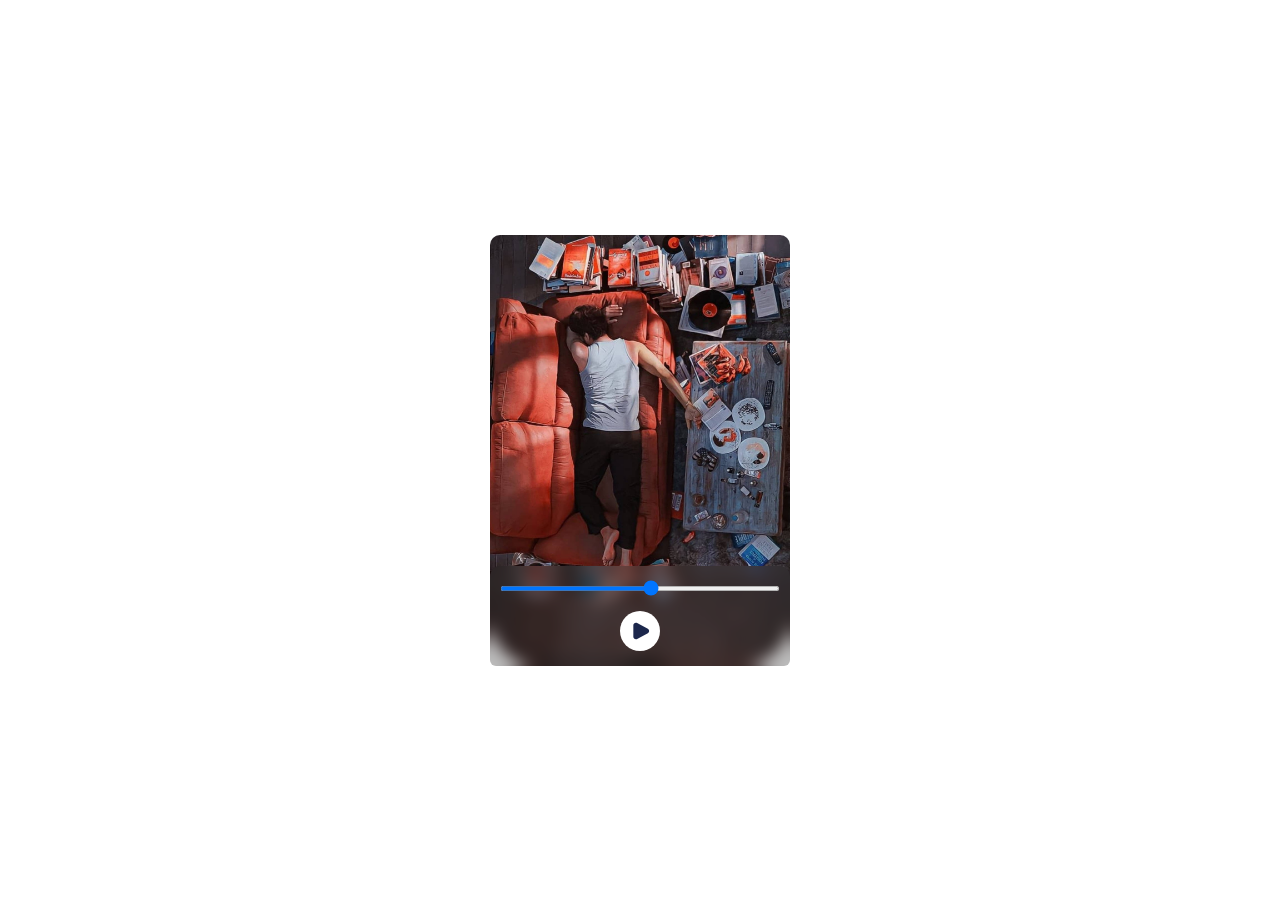
==== index.html @ 4046c6de "first commit" ====
<!DOCTYPE html>
<html lang="en">

<head>
    <meta charset="UTF-8">
    <meta name="viewport" content="width=device-width, initial-scale=1.0">
    <title>Music Player</title>
    <link rel="stylesheet" href="style.css">
</head>

<body>
    <audio src="audio/master.mp3" id="music" controls></audio>
    <div class="main">
        <div class="imgDiv">
            <img src="img/master.jpg" alt="">
        </div>
        <div class="player">
            <input id="audioControls" type="range">
            <div onclick="playMusic()" id="play_svg">
                <svg viewBox="0 0 24 24" fill="none" xmlns="http://www.w3.org/2000/svg" class="pp_svg">
                    <g id="SVGRepo_bgCarrier" stroke-width="0"></g>
                    <g id="SVGRepo_tracerCarrier" stroke-linecap="round" stroke-linejoin="round"></g>
                    <g id="SVGRepo_iconCarrier">
                        <path
                            d="M21.4086 9.35258C23.5305 10.5065 23.5305 13.4935 21.4086 14.6474L8.59662 21.6145C6.53435 22.736 4 21.2763 4 18.9671L4 5.0329C4 2.72368 6.53435 1.26402 8.59661 2.38548L21.4086 9.35258Z"
                            fill="#1C274C"></path>
                    </g>
                </svg>
            </div>
            <div onclick="pauseMusic()" id="pause_svg">
                <svg viewBox="0 0 24 24" fill="none" xmlns="http://www.w3.org/2000/svg" class="pp_svg">
                    <g id="SVGRepo_bgCarrier" stroke-width="0"></g>
                    <g id="SVGRepo_tracerCarrier" stroke-linecap="round" stroke-linejoin="round"></g>
                    <g id="SVGRepo_iconCarrier">
                        <path
                            d="M2 6C2 4.11438 2 3.17157 2.58579 2.58579C3.17157 2 4.11438 2 6 2C7.88562 2 8.82843 2 9.41421 2.58579C10 3.17157 10 4.11438 10 6V18C10 19.8856 10 20.8284 9.41421 21.4142C8.82843 22 7.88562 22 6 22C4.11438 22 3.17157 22 2.58579 21.4142C2 20.8284 2 19.8856 2 18V6Z"
                            fill="#1C274C"></path>
                        <path opacity="0.5"
                            d="M14 6C14 4.11438 14 3.17157 14.5858 2.58579C15.1716 2 16.1144 2 18 2C19.8856 2 20.8284 2 21.4142 2.58579C22 3.17157 22 4.11438 22 6V18C22 19.8856 22 20.8284 21.4142 21.4142C20.8284 22 19.8856 22 18 22C16.1144 22 15.1716 22 14.5858 21.4142C14 20.8284 14 19.8856 14 18V6Z"
                            fill="#1C274C"></path>
                    </g>
                </svg>
            </div>
        </div>
    </div>
</body>
<script src="script.js"></script>

</html>
---- style.css ----
body {
    padding: 0;
    margin: 0;
    height: 100vh;
    display: flex;
    justify-content: center;
    align-items: center;
}

#music {
    display: none;
}

.main {
    border-radius: 50px;
    position: relative;
    width: 300px;
    height: 431px;
    background-color: red;
}

.imgDiv {
    border-radius: 50px;
    position: relative;
}

.imgDiv img {
    border-radius: 10px 10px 50px 50px;
    width: 300px;
    height: auto;
    display: block;
    z-index: 1;
}

.player {
    width: 300px;
    height: 100px;
    background-color: rgba(54, 54, 54, 0.334);
    backdrop-filter: blur(8px);
    color: white;
    bottom: 0;
    display: flex;
    flex-direction: column;
    align-items: center;
    position: absolute;
    z-index: 2;
    border-radius: 10px 10px 6px 6px;
}

#audioControls {
    margin: 20px 0 0 0;
    width: 280px;
    height: 5px;
}

#play_svg {
    margin: 20px 0 0 0;
    height: 40px;
    width: 40px;
    background-color: white;
    display: flex;
    justify-content: center;
    align-items: center;
    border-radius: 100px;
    cursor: pointer;
}

#pause_svg {
    margin: 20px 0 0 0;
    height: 40px;
    width: 40px;
    background-color: white;
    display: none;
    justify-content: center;
    align-items: center;
    border-radius: 100px;
    cursor: pointer;
}

.pp_svg {
    height: 20px;
    width: 20px;
}
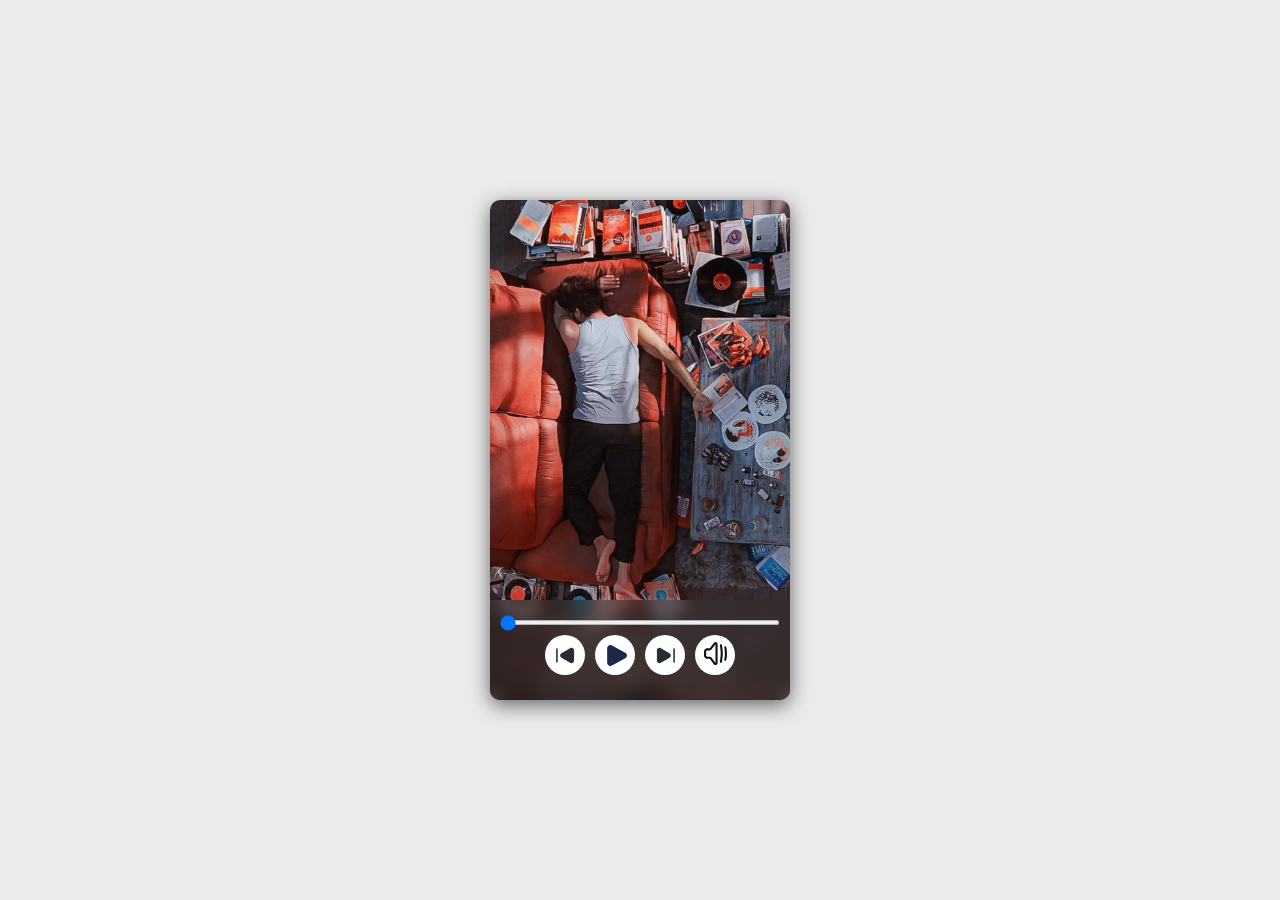
==== commit 67271a42: "minor update" ====
--- a/index.html
+++ b/index.html
@@ -12,34 +12,105 @@
     <audio src="audio/master.mp3" id="music" controls></audio>
     <div class="main">
         <div class="imgDiv">
-            <img src="img/master.jpg" alt="">
+            <img src="img/master.jpg" alt="" id="img">
         </div>
         <div class="player">
-            <input id="audioControls" type="range">
-            <div onclick="playMusic()" id="play_svg">
-                <svg viewBox="0 0 24 24" fill="none" xmlns="http://www.w3.org/2000/svg" class="pp_svg">
-                    <g id="SVGRepo_bgCarrier" stroke-width="0"></g>
-                    <g id="SVGRepo_tracerCarrier" stroke-linecap="round" stroke-linejoin="round"></g>
-                    <g id="SVGRepo_iconCarrier">
-                        <path
-                            d="M21.4086 9.35258C23.5305 10.5065 23.5305 13.4935 21.4086 14.6474L8.59662 21.6145C6.53435 22.736 4 21.2763 4 18.9671L4 5.0329C4 2.72368 6.53435 1.26402 8.59661 2.38548L21.4086 9.35258Z"
-                            fill="#1C274C"></path>
-                    </g>
-                </svg>
-            </div>
-            <div onclick="pauseMusic()" id="pause_svg">
-                <svg viewBox="0 0 24 24" fill="none" xmlns="http://www.w3.org/2000/svg" class="pp_svg">
-                    <g id="SVGRepo_bgCarrier" stroke-width="0"></g>
-                    <g id="SVGRepo_tracerCarrier" stroke-linecap="round" stroke-linejoin="round"></g>
-                    <g id="SVGRepo_iconCarrier">
-                        <path
-                            d="M2 6C2 4.11438 2 3.17157 2.58579 2.58579C3.17157 2 4.11438 2 6 2C7.88562 2 8.82843 2 9.41421 2.58579C10 3.17157 10 4.11438 10 6V18C10 19.8856 10 20.8284 9.41421 21.4142C8.82843 22 7.88562 22 6 22C4.11438 22 3.17157 22 2.58579 21.4142C2 20.8284 2 19.8856 2 18V6Z"
-                            fill="#1C274C"></path>
-                        <path opacity="0.5"
-                            d="M14 6C14 4.11438 14 3.17157 14.5858 2.58579C15.1716 2 16.1144 2 18 2C19.8856 2 20.8284 2 21.4142 2.58579C22 3.17157 22 4.11438 22 6V18C22 19.8856 22 20.8284 21.4142 21.4142C20.8284 22 19.8856 22 18 22C16.1144 22 15.1716 22 14.5858 21.4142C14 20.8284 14 19.8856 14 18V6Z"
-                            fill="#1C274C"></path>
-                    </g>
-                </svg>
+            <input id="bar" value="0" type="range" oninput="barUpdate()">
+            <div class="controls">
+                <div class="changeSong" onclick="changeSongPrevious()">
+                    <svg viewBox="0 0 24 24" fill="none" xmlns="http://www.w3.org/2000/svg" class="pp_svg">
+                        <g id="SVGRepo_bgCarrier" stroke-width="0"></g>
+                        <g id="SVGRepo_tracerCarrier" stroke-linecap="round" stroke-linejoin="round"></g>
+                        <g id="SVGRepo_iconCarrier">
+                            <path
+                                d="M20.2409 7.21957V16.7896C20.2409 18.7496 18.1109 19.9796 16.4109 18.9996L12.2609 16.6096L8.11094 14.2096C6.41094 13.2296 6.41094 10.7796 8.11094 9.79957L12.2609 7.39957L16.4109 5.00957C18.1109 4.02957 20.2409 5.24957 20.2409 7.21957Z"
+                                fill="#292D32"></path>
+                            <path
+                                d="M3.76172 18.9303C3.35172 18.9303 3.01172 18.5903 3.01172 18.1803V5.82031C3.01172 5.41031 3.35172 5.07031 3.76172 5.07031C4.17172 5.07031 4.51172 5.41031 4.51172 5.82031V18.1803C4.51172 18.5903 4.17172 18.9303 3.76172 18.9303Z"
+                                fill="#292D32"></path>
+                        </g>
+                    </svg>
+                </div>
+                <div onclick="playMusic()" id="play_svg">
+                    <svg viewBox="0 0 24 24" fill="none" xmlns="http://www.w3.org/2000/svg" class="pp_svg">
+                        <g id="SVGRepo_bgCarrier" stroke-width="0"></g>
+                        <g id="SVGRepo_tracerCarrier" stroke-linecap="round" stroke-linejoin="round"></g>
+                        <g id="SVGRepo_iconCarrier">
+                            <path
+                                d="M21.4086 9.35258C23.5305 10.5065 23.5305 13.4935 21.4086 14.6474L8.59662 21.6145C6.53435 22.736 4 21.2763 4 18.9671L4 5.0329C4 2.72368 6.53435 1.26402 8.59661 2.38548L21.4086 9.35258Z"
+                                fill="#1C274C"></path>
+                        </g>
+                    </svg>
+                </div>
+                <div onclick="pauseMusic()" id="pause_svg">
+                    <svg viewBox="0 0 24 24" fill="none" xmlns="http://www.w3.org/2000/svg" class="pp_svg">
+                        <g id="SVGRepo_bgCarrier" stroke-width="0"></g>
+                        <g id="SVGRepo_tracerCarrier" stroke-linecap="round" stroke-linejoin="round"></g>
+                        <g id="SVGRepo_iconCarrier">
+                            <path
+                                d="M2 6C2 4.11438 2 3.17157 2.58579 2.58579C3.17157 2 4.11438 2 6 2C7.88562 2 8.82843 2 9.41421 2.58579C10 3.17157 10 4.11438 10 6V18C10 19.8856 10 20.8284 9.41421 21.4142C8.82843 22 7.88562 22 6 22C4.11438 22 3.17157 22 2.58579 21.4142C2 20.8284 2 19.8856 2 18V6Z"
+                                fill="#1C274C"></path>
+                            <path opacity="0.5"
+                                d="M14 6C14 4.11438 14 3.17157 14.5858 2.58579C15.1716 2 16.1144 2 18 2C19.8856 2 20.8284 2 21.4142 2.58579C22 3.17157 22 4.11438 22 6V18C22 19.8856 22 20.8284 21.4142 21.4142C20.8284 22 19.8856 22 18 22C16.1144 22 15.1716 22 14.5858 21.4142C14 20.8284 14 19.8856 14 18V6Z"
+                                fill="#1C274C"></path>
+                        </g>
+                    </svg>
+                </div>
+                <div class="changeSong" onclick="changeSongNext()">
+                    <svg viewBox="0 0 24 24" fill="none" xmlns="http://www.w3.org/2000/svg" class="pp_svg">
+                        <g id="SVGRepo_bgCarrier" stroke-width="0"></g>
+                        <g id="SVGRepo_tracerCarrier" stroke-linecap="round" stroke-linejoin="round"></g>
+                        <g id="SVGRepo_iconCarrier">
+                            <path
+                                d="M3.76172 7.21957V16.7896C3.76172 18.7496 5.89172 19.9796 7.59172 18.9996L11.7417 16.6096L15.8917 14.2096C17.5917 13.2296 17.5917 10.7796 15.8917 9.79957L11.7417 7.39957L7.59172 5.00957C5.89172 4.02957 3.76172 5.24957 3.76172 7.21957Z"
+                                fill="#292D32"></path>
+                            <path
+                                d="M20.2383 18.9303C19.8283 18.9303 19.4883 18.5903 19.4883 18.1803V5.82031C19.4883 5.41031 19.8283 5.07031 20.2383 5.07031C20.6483 5.07031 20.9883 5.41031 20.9883 5.82031V18.1803C20.9883 18.5903 20.6583 18.9303 20.2383 18.9303Z"
+                                fill="#292D32"></path>
+                        </g>
+                    </svg>
+                </div>
+                <div  onmouseover="volBarShow()" onmouseout="volBarHide()" class="volume"
+                    id="volBar">
+                    <div onclick="iconShow()">
+                        <svg viewBox="0 0 24 24" fill="none" xmlns="http://www.w3.org/2000/svg" class="pp_svg"
+                            id="volIcon">
+                            <g id="SVGRepo_bgCarrier" stroke-width="0"></g>
+                            <g id="SVGRepo_tracerCarrier" stroke-linecap="round" stroke-linejoin="round"></g>
+                            <g id="SVGRepo_iconCarrier">
+                                <path fill-rule="evenodd" clip-rule="evenodd"
+                                    d="M10.4 1.8C11.5532 0.262376 14 1.07799 14 3.00001V21.1214C14 23.0539 11.5313 23.8627 10.3878 22.3049L6.49356 17H4C2.34315 17 1 15.6569 1 14V10C1 8.34315 2.34315 7 4 7H6.5L10.4 1.8ZM12 3L8.1 8.2C7.72229 8.70361 7.12951 9 6.5 9H4C3.44772 9 3 9.44772 3 10V14C3 14.5523 3.44772 15 4 15H6.49356C7.13031 15 7.72901 15.3032 8.10581 15.8165L12 21.1214V3Z"
+                                    fill="#0F0F0F"></path>
+                                <path
+                                    d="M16.2137 4.17445C16.1094 3.56451 16.5773 3 17.1961 3C17.6635 3 18.0648 3.328 18.1464 3.78824C18.4242 5.35347 19 8.96465 19 12C19 15.0353 18.4242 18.6465 18.1464 20.2118C18.0648 20.672 17.6635 21 17.1961 21C16.5773 21 16.1094 20.4355 16.2137 19.8256C16.5074 18.1073 17 14.8074 17 12C17 9.19264 16.5074 5.8927 16.2137 4.17445Z"
+                                    fill="#0F0F0F"></path>
+                                <path
+                                    d="M21.41 5C20.7346 5 20.2402 5.69397 20.3966 6.35098C20.6758 7.52413 21 9.4379 21 12C21 14.5621 20.6758 16.4759 20.3966 17.649C20.2402 18.306 20.7346 19 21.41 19C21.7716 19 22.0974 18.7944 22.2101 18.4509C22.5034 17.5569 23 15.5233 23 12C23 8.47672 22.5034 6.44306 22.2101 5.54913C22.0974 5.20556 21.7716 5 21.41 5Z"
+                                    fill="#0F0F0F"></path>
+                            </g>
+                        </svg>
+                    </div>
+                    <div onclick="iconHide()">
+                        <svg viewBox="0 0 24 24" fill="none" xmlns="http://www.w3.org/2000/svg" class="pp_svg"
+                            style="display: none;" id="muteIcon">
+                            <g id="SVGRepo_bgCarrier" stroke-width="0"></g>
+                            <g id="SVGRepo_tracerCarrier" stroke-linecap="round" stroke-linejoin="round"></g>
+                            <g id="SVGRepo_iconCarrier">
+                                <path fill-rule="evenodd" clip-rule="evenodd"
+                                    d="M14 3.00001C14 1.07799 11.5532 0.262376 10.4 1.8L6.5 7H4C2.34315 7 1 8.34315 1 10V14C1 15.6569 2.34315 17 4 17H6.49356L10.3878 22.3049C11.5313 23.8627 14 23.0539 14 21.1214V3.00001ZM8.1 8.2L12 3V21.1214L8.10581 15.8165C7.72901 15.3032 7.13031 15 6.49356 15H4C3.44772 15 3 14.5523 3 14V10C3 9.44772 3.44772 9 4 9H6.5C7.12951 9 7.72229 8.70361 8.1 8.2Z"
+                                    fill="#0F0F0F"></path>
+                                <path
+                                    d="M21.2929 8.57094C21.6834 8.18041 22.3166 8.18042 22.7071 8.57094C23.0976 8.96146 23.0976 9.59463 22.7071 9.98515L20.7603 11.9319L22.7071 13.8787C23.0976 14.2692 23.0976 14.9024 22.7071 15.2929C22.3166 15.6834 21.6834 15.6834 21.2929 15.2929L19.3461 13.3461L17.3994 15.2929C17.0088 15.6834 16.3757 15.6834 15.9852 15.2929C15.5946 14.9023 15.5946 14.2692 15.9852 13.8787L17.9319 11.9319L15.9852 9.98517C15.5946 9.59464 15.5946 8.96148 15.9852 8.57096C16.3757 8.18043 17.0088 8.18043 17.3994 8.57096L19.3461 10.5177L21.2929 8.57094Z"
+                                    fill="#0F0F0F"></path>
+                            </g>
+                        </svg>
+                    </div>
+
+                    <div id="volControl">
+                        <input type="range" value="100" id="vol" oninput="volChange()">
+                    </div>
+                </div>
+
             </div>
         </div>
     </div>
--- a/style.css
+++ b/style.css
@@ -2,9 +2,11 @@
     padding: 0;
     margin: 0;
     height: 100vh;
+    flex-direction: column;
     display: flex;
     justify-content: center;
     align-items: center;
+    background-color: rgb(235, 235, 235);
 }
 
 #music {
@@ -12,25 +14,27 @@
 }
 
 .main {
-    border-radius: 50px;
+    border-radius: 10px;
+    width: 300px;
+    height: 500px;
+    overflow: hidden;
     position: relative;
-    width: 300px;
-    height: 431px;
-    background-color: red;
+    box-shadow: 0 5px 20px rgba(0, 0, 0, 0.575);
 }
 
 .imgDiv {
-    border-radius: 50px;
-    position: relative;
+    height: 100%;
+    width: 100%;
+    overflow: hidden;
 }
 
 .imgDiv img {
-    border-radius: 10px 10px 50px 50px;
-    width: 300px;
-    height: auto;
-    display: block;
-    z-index: 1;
+    height: 100%;
+    width: 100%;
+    object-fit: cover;
 }
+
+
 
 .player {
     width: 300px;
@@ -39,22 +43,26 @@
     backdrop-filter: blur(8px);
     color: white;
     bottom: 0;
+    position: absolute;
     display: flex;
     flex-direction: column;
     align-items: center;
-    position: absolute;
-    z-index: 2;
-    border-radius: 10px 10px 6px 6px;
 }
 
-#audioControls {
+.controls {
+    margin: 10px 0 0 0;
+    display: flex;
+    align-items: center;
+    gap: 10px;
+}
+
+#bar {
     margin: 20px 0 0 0;
     width: 280px;
     height: 5px;
 }
 
 #play_svg {
-    margin: 20px 0 0 0;
     height: 40px;
     width: 40px;
     background-color: white;
@@ -66,7 +74,6 @@
 }
 
 #pause_svg {
-    margin: 20px 0 0 0;
     height: 40px;
     width: 40px;
     background-color: white;
@@ -77,7 +84,51 @@
     cursor: pointer;
 }
 
+
+.changeSong {
+    height: 40px;
+    width: 40px;
+    background-color: white;
+    display: flex;
+    justify-content: center;
+    align-items: center;
+    border-radius: 100px;
+    cursor: pointer;
+}
+
 .pp_svg {
-    height: 20px;
-    width: 20px;
+    height: 25px;
+    width: 25px;
+}
+
+#volControl {
+    display: none;
+    align-items: center;
+    height: 100px;
+    width: 100px;
+}
+
+.volume {
+    height: 40px;
+    width: 40px;
+    background-color: white;
+    display: flex;
+    justify-content: flex-start;
+    align-items: center;
+    border-radius: 100px;
+    cursor: pointer;
+    gap: 2px;
+}
+
+#volIcon {
+    margin: 0 0 0 8px;
+}
+
+#muteIcon {
+    margin: 0 0 0 7px;
+}
+
+#vol {
+    width: 50px;
+    height: 5px;
 }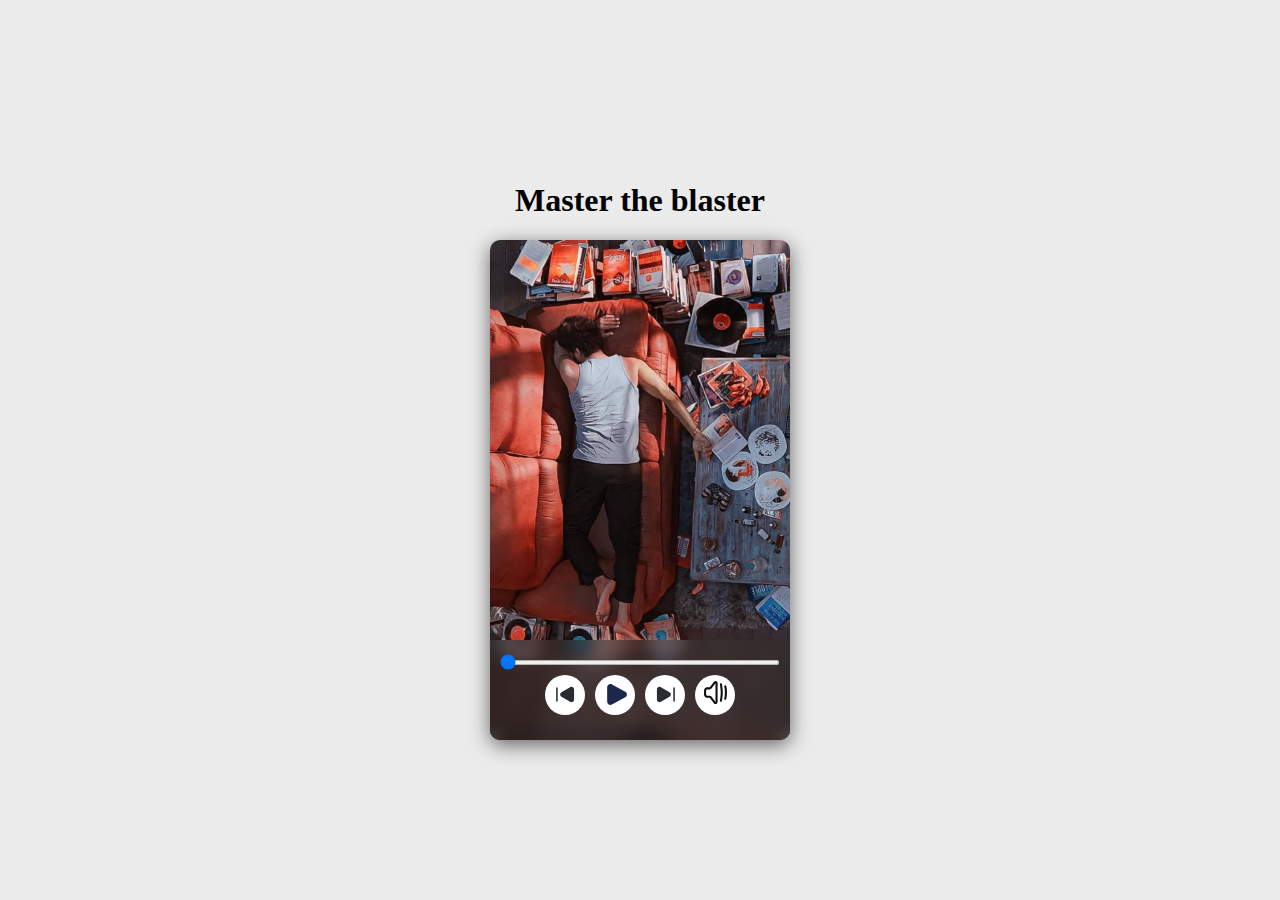
==== commit 49926971: "minor update" ====
--- a/index.html
+++ b/index.html
@@ -10,6 +10,7 @@
 
 <body>
     <audio src="audio/master.mp3" id="music" controls></audio>
+    <h1 id="songName">Master the blaster</h1>
     <div class="main">
         <div class="imgDiv">
             <img src="img/master.jpg" alt="" id="img">
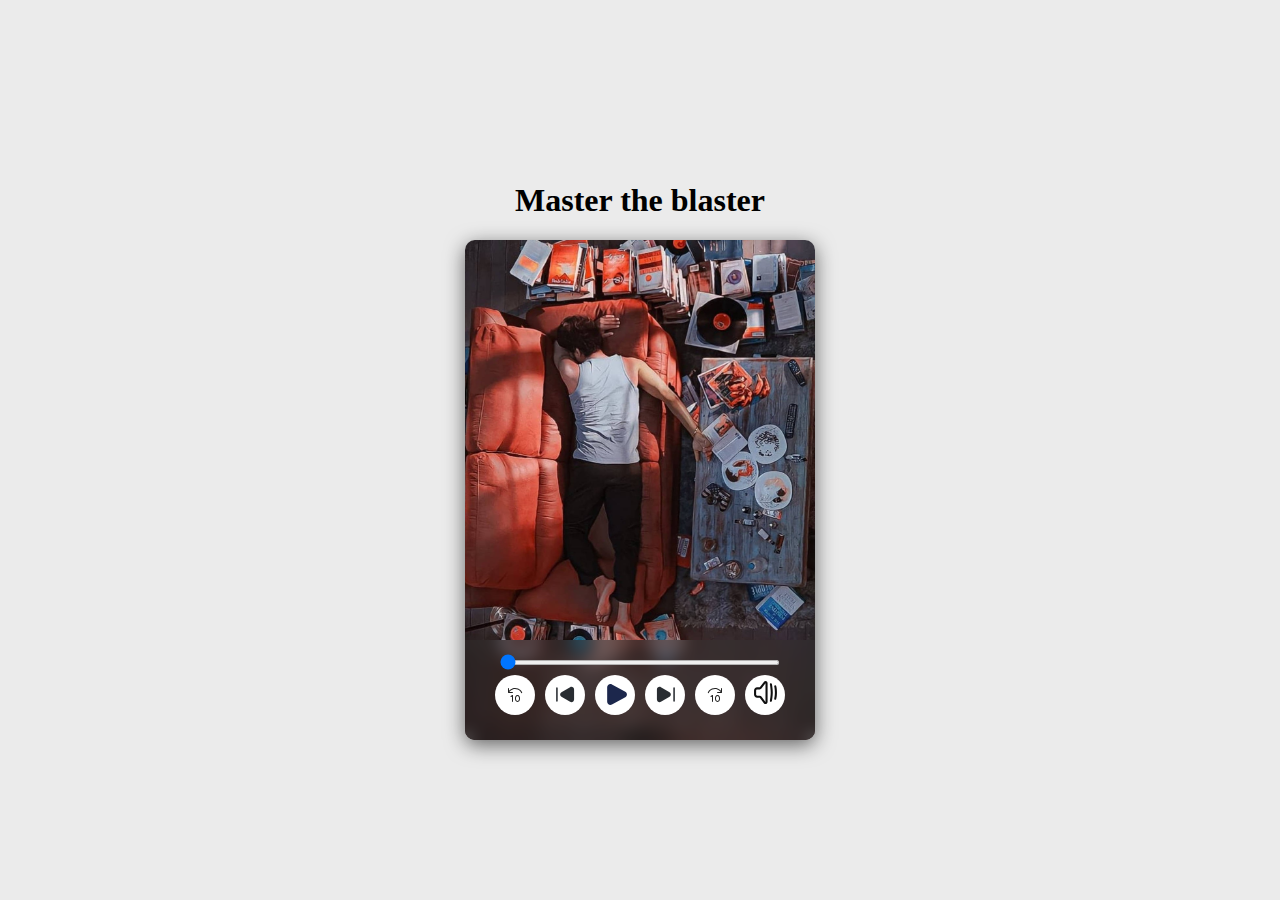
==== commit 617cb3b8: "time skip add" ====
--- a/index.html
+++ b/index.html
@@ -18,6 +18,15 @@
         <div class="player">
             <input id="bar" value="0" type="range" oninput="barUpdate()">
             <div class="controls">
+
+                <div class="changeSong" onclick="secBackword()">
+                    <?xml version="1.0" ?><svg fill="none" height="20" viewBox="0 0 20 20" width="20"
+                        xmlns="http://www.w3.org/2000/svg">
+                        <path
+                            d="M2.99805 3.5C2.99805 3.22386 3.2219 3 3.49805 3C3.77419 3 3.99805 3.22386 3.99805 3.5V5.70632C4.91067 4.67184 6.08199 3.88382 7.40447 3.43107C9.2407 2.80243 11.2429 2.86309 13.0377 3.60171C14.8325 4.34033 16.2974 5.7065 17.1593 7.44549C17.2819 7.69291 17.1808 7.9929 16.9333 8.11552C16.6859 8.23815 16.3859 8.13698 16.2633 7.88956C15.5092 6.36804 14.2275 5.17272 12.6571 4.52646C11.0868 3.88021 9.33496 3.82714 7.72837 4.37716C6.31508 4.861 5.09908 5.78248 4.25184 7H7.49805C7.77419 7 7.99805 7.22386 7.99805 7.5C7.99805 7.77614 7.77419 8 7.49805 8H3.49805C3.2219 8 2.99805 7.77614 2.99805 7.5V3.5ZM8.00005 10.5C8.00005 10.3156 7.89856 10.1462 7.73598 10.0592C7.5734 9.97215 7.37613 9.98169 7.2227 10.084L5.7227 11.084C5.49294 11.2372 5.43085 11.5476 5.58403 11.7774C5.7372 12.0071 6.04764 12.0692 6.2774 11.916L7.00005 11.4343V16.5C7.00005 16.7761 7.22391 17 7.50005 17C7.7762 17 8.00005 16.7761 8.00005 16.5V10.5ZM12.5029 10C11.568 10 10.9058 10.4367 10.5071 11.1292C10.1306 11.7833 10.0029 12.6366 10.0029 13.5C10.0029 14.3634 10.1306 15.2167 10.5071 15.8708C10.9058 16.5633 11.568 17 12.5029 17C13.4379 17 14.1001 16.5633 14.4988 15.8708C14.8753 15.2167 15.0029 14.3634 15.0029 13.5C15.0029 12.6366 14.8753 11.7833 14.4988 11.1292C14.1001 10.4367 13.4379 10 12.5029 10ZM11.0029 13.5C11.0029 12.7065 11.1253 12.0598 11.3738 11.6281C11.6001 11.2349 11.9379 11 12.5029 11C13.068 11 13.4058 11.2349 13.6321 11.6281C13.8806 12.0598 14.0029 12.7065 14.0029 13.5C14.0029 14.2935 13.8806 14.9402 13.6321 15.3719C13.4058 15.7651 13.068 16 12.5029 16C11.9379 16 11.6001 15.7651 11.3738 15.3719C11.1253 14.9402 11.0029 14.2935 11.0029 13.5Z"
+                            fill="#212121" />
+                    </svg>
+                </div>
                 <div class="changeSong" onclick="changeSongPrevious()">
                     <svg viewBox="0 0 24 24" fill="none" xmlns="http://www.w3.org/2000/svg" class="pp_svg">
                         <g id="SVGRepo_bgCarrier" stroke-width="0"></g>
@@ -71,8 +80,19 @@
                         </g>
                     </svg>
                 </div>
-                <div  onmouseover="volBarShow()" onmouseout="volBarHide()" class="volume"
-                    id="volBar">
+
+
+                <div class="changeSong" onclick="secForword()">
+                    <?xml version="1.0" ?><svg fill="none" height="20" viewBox="0 0 20 20" width="20"
+                        xmlns="http://www.w3.org/2000/svg">
+                        <path
+                            d="M17 3.5C17 3.22386 16.7761 3 16.5 3C16.2239 3 16 3.22386 16 3.5V5.70245C15.0879 4.66988 13.9178 3.88325 12.597 3.43107C10.7608 2.80243 8.75857 2.86309 6.96376 3.60171C5.16895 4.34033 3.70403 5.7065 2.84215 7.44549C2.71953 7.69291 2.82069 7.9929 3.06812 8.11552C3.31554 8.23815 3.61552 8.13698 3.73815 7.88956C4.49224 6.36804 5.77396 5.17272 7.34432 4.52646C8.91469 3.88021 10.6665 3.82714 12.2731 4.37716C13.6864 4.861 14.9024 5.78248 15.7496 7H12.5C12.2239 7 12 7.22386 12 7.5C12 7.77614 12.2239 8 12.5 8H16.5C16.7761 8 17 7.77614 17 7.5V3.5ZM10.5071 11.1292C10.9058 10.4367 11.568 10 12.5029 10C13.4379 10 14.1001 10.4367 14.4988 11.1292C14.8753 11.7833 15.0029 12.6366 15.0029 13.5C15.0029 14.3634 14.8753 15.2167 14.4988 15.8708C14.1001 16.5633 13.4379 17 12.5029 17C11.568 17 10.9058 16.5633 10.5071 15.8708C10.1306 15.2167 10.0029 14.3634 10.0029 13.5C10.0029 12.6366 10.1306 11.7833 10.5071 11.1292ZM11.3738 11.6281C11.1253 12.0598 11.0029 12.7065 11.0029 13.5C11.0029 14.2935 11.1253 14.9402 11.3738 15.3719C11.6001 15.7651 11.9379 16 12.5029 16C13.068 16 13.4058 15.7651 13.6321 15.3719C13.8806 14.9402 14.0029 14.2935 14.0029 13.5C14.0029 12.7065 13.8806 12.0598 13.6321 11.6281C13.4058 11.2349 13.068 11 12.5029 11C11.9379 11 11.6001 11.2349 11.3738 11.6281ZM8.00005 10.5C8.00005 10.3156 7.89856 10.1462 7.73598 10.0592C7.5734 9.97215 7.37613 9.98169 7.2227 10.084L5.7227 11.084C5.49294 11.2372 5.43085 11.5476 5.58403 11.7774C5.7372 12.0071 6.04764 12.0692 6.2774 11.916L7.00005 11.4343V16.5C7.00005 16.7761 7.22391 17 7.50005 17C7.7762 17 8.00005 16.7761 8.00005 16.5V10.5Z"
+                            fill="#212121" />
+                    </svg>
+                </div>
+
+
+                <div onmouseover="volBarShow()" onmouseout="volBarHide()" class="volume" id="volBar">
                     <div onclick="iconShow()">
                         <svg viewBox="0 0 24 24" fill="none" xmlns="http://www.w3.org/2000/svg" class="pp_svg"
                             id="volIcon">
--- a/style.css
+++ b/style.css
@@ -15,7 +15,7 @@
 
 .main {
     border-radius: 10px;
-    width: 300px;
+    width: 350px;
     height: 500px;
     overflow: hidden;
     position: relative;
@@ -34,10 +34,8 @@
     object-fit: cover;
 }
 
-
-
 .player {
-    width: 300px;
+    width: 350px;
     height: 100px;
     background-color: rgba(54, 54, 54, 0.334);
     backdrop-filter: blur(8px);
@@ -84,7 +82,6 @@
     cursor: pointer;
 }
 
-
 .changeSong {
     height: 40px;
     width: 40px;
@@ -117,7 +114,6 @@
     align-items: center;
     border-radius: 100px;
     cursor: pointer;
-    gap: 2px;
 }
 
 #volIcon {
@@ -129,6 +125,8 @@
 }
 
 #vol {
-    width: 50px;
+    width: 90px;
     height: 5px;
+    margin: -15px 0 0 -25px;
+    transform: rotate(-90deg);
 }